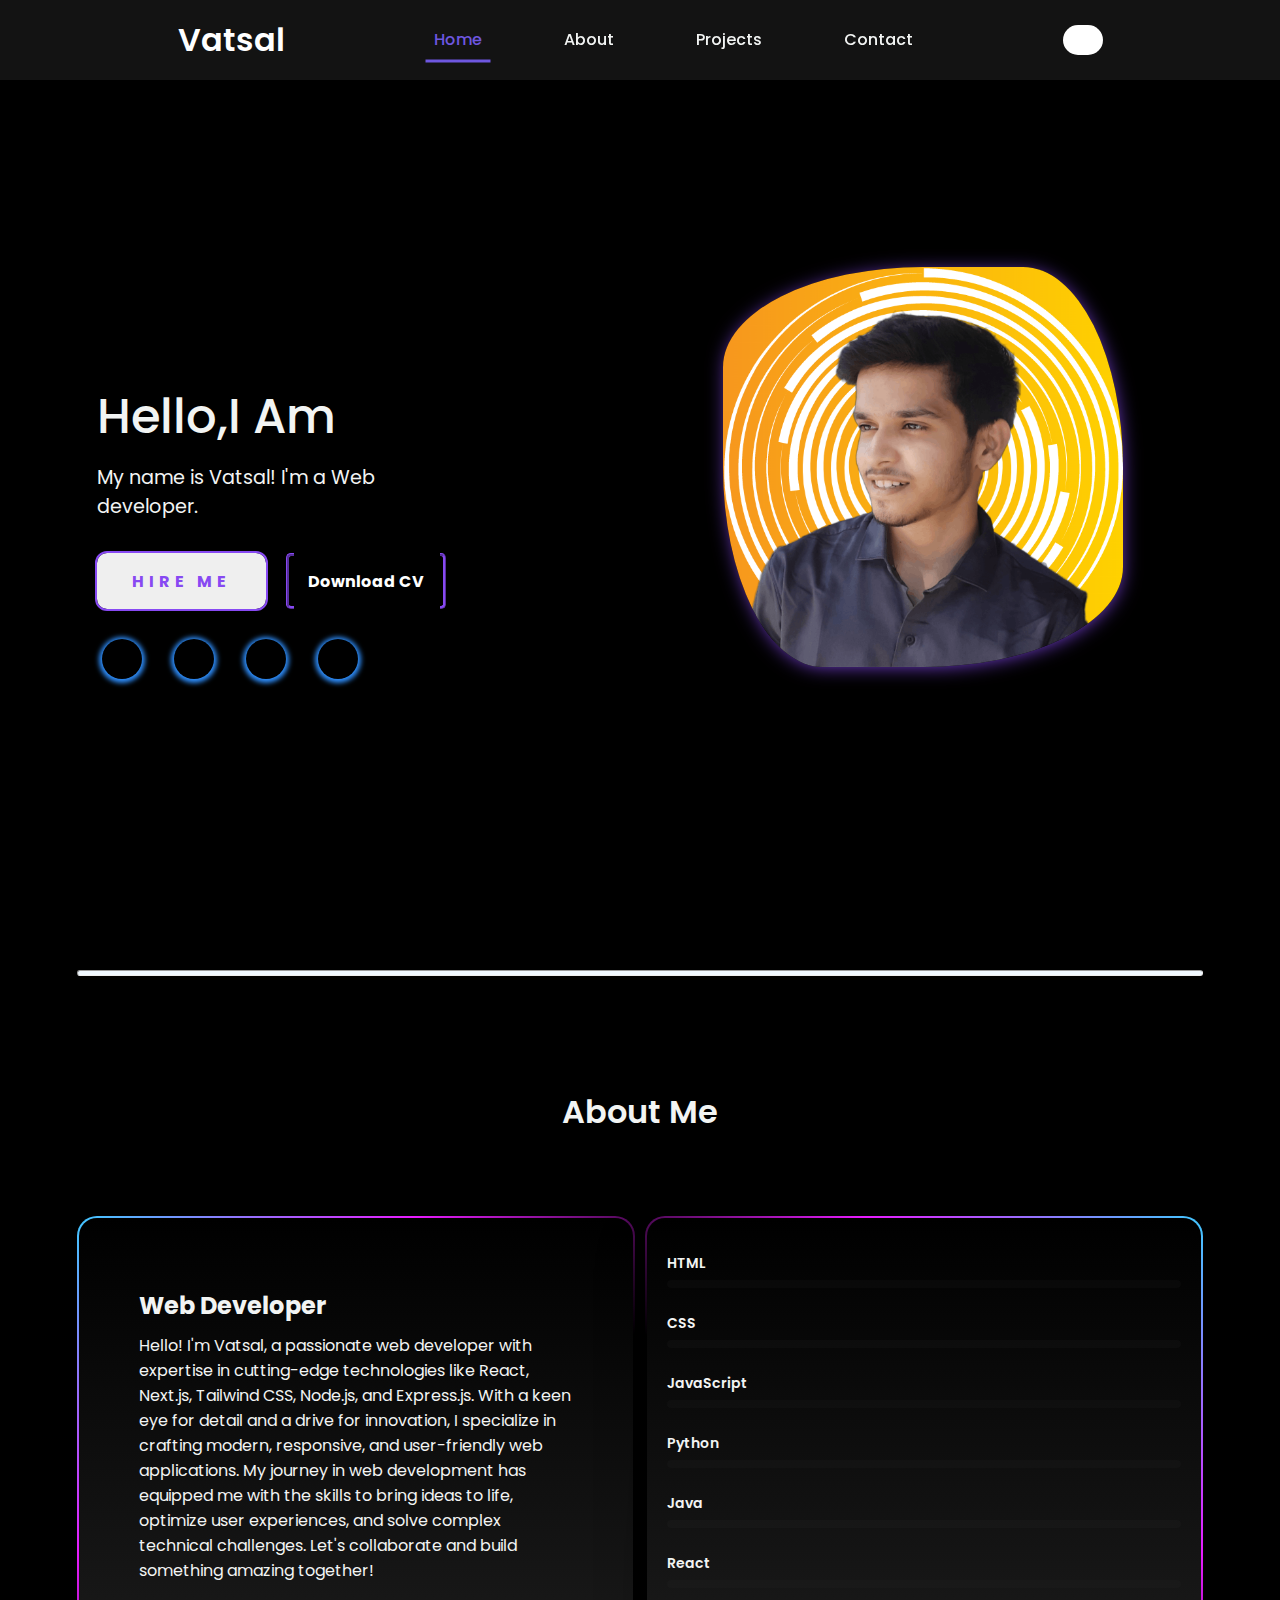
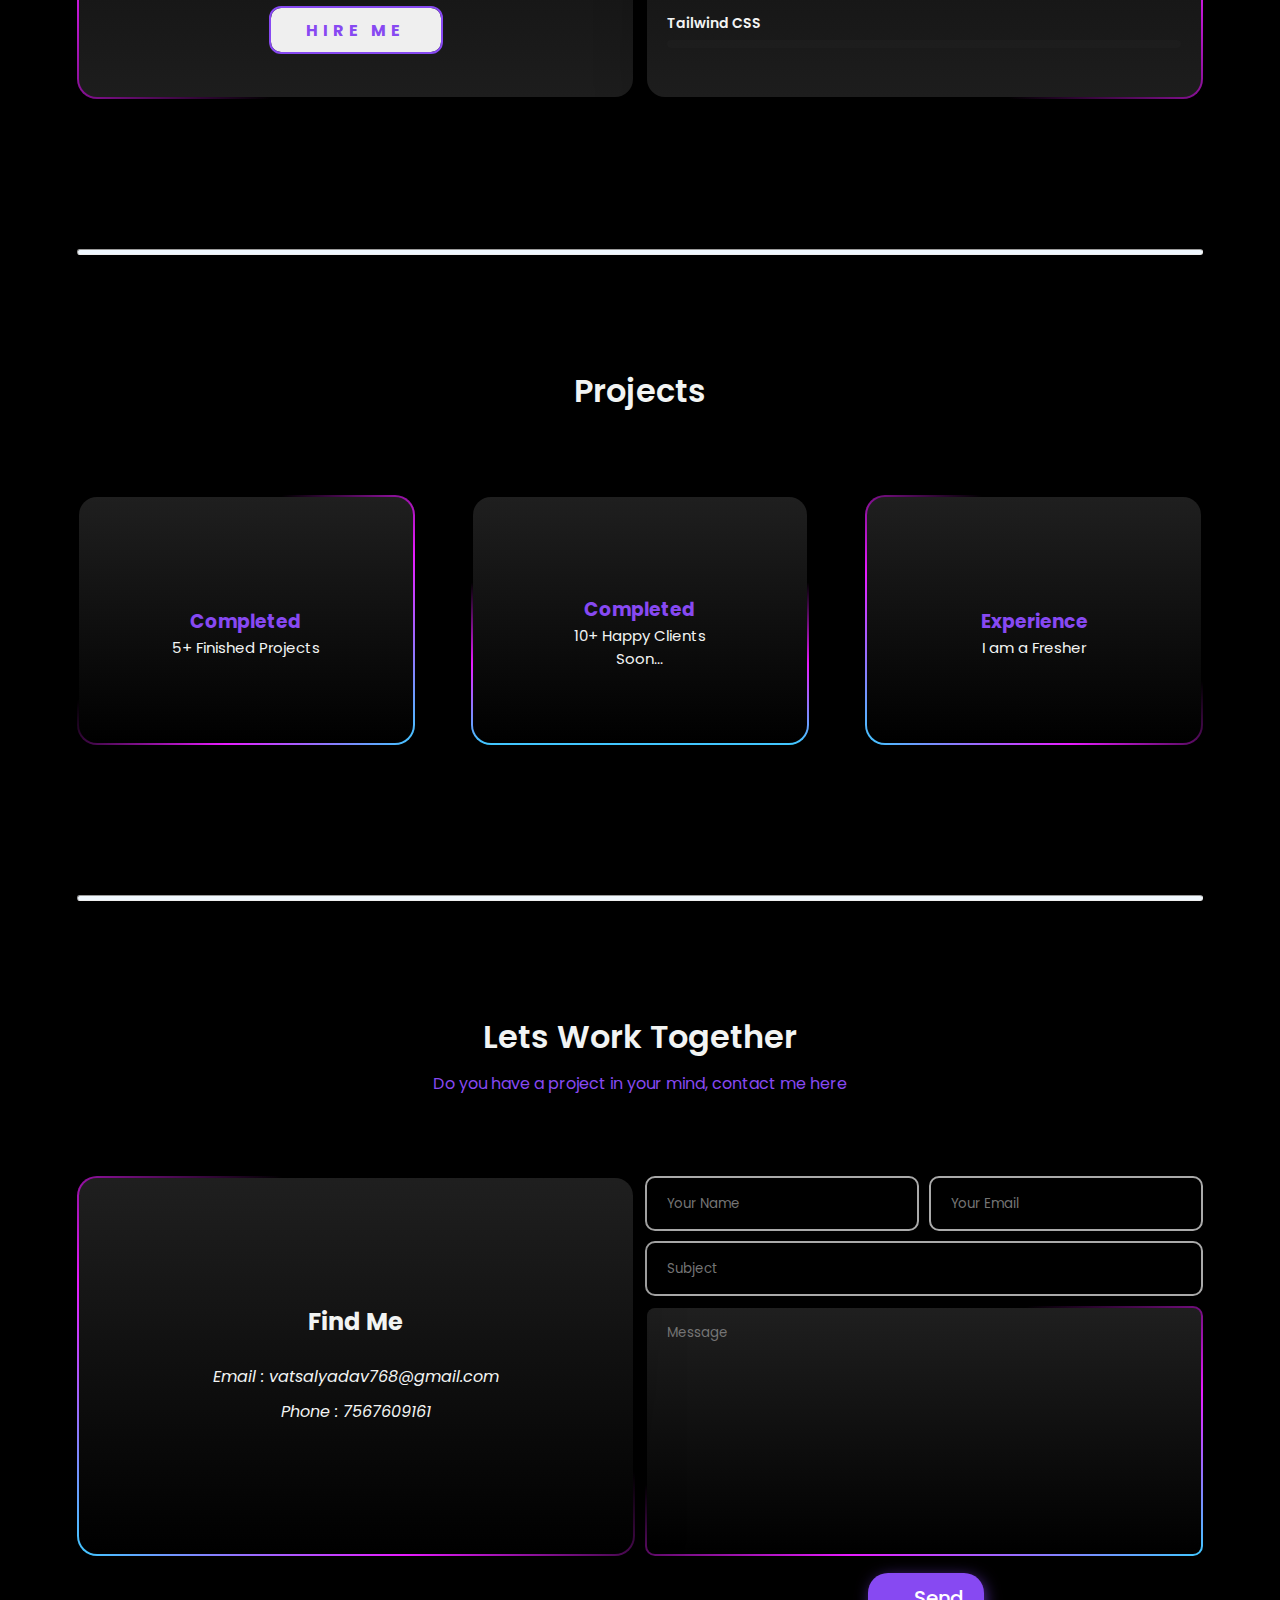
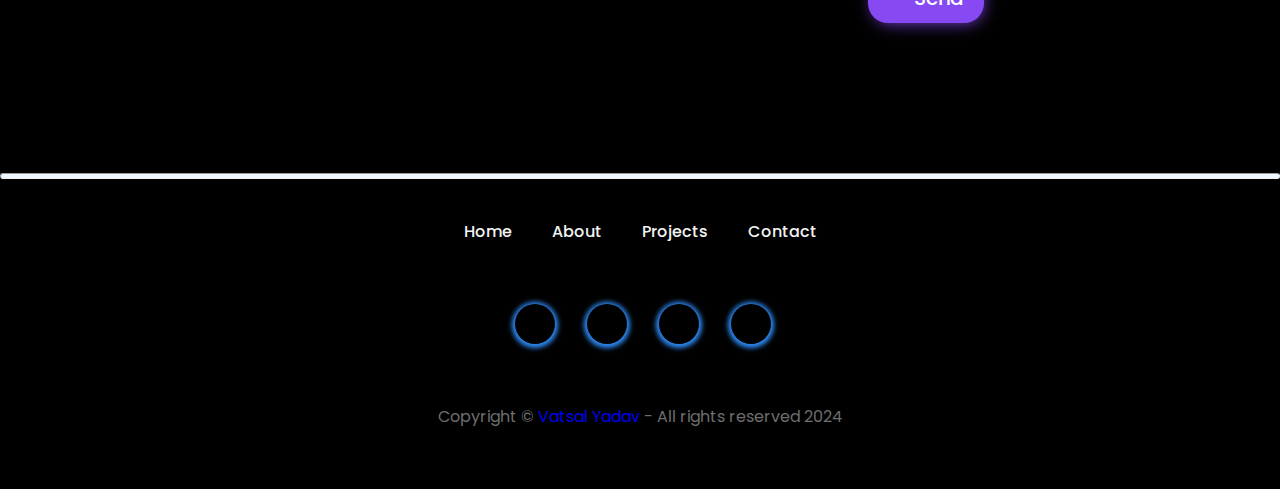
==== index.html @ 1fb4c50e "changes in freelance part" ====
<!DOCTYPE html>
<html lang="en">
  <head>
    <meta charset="UTF-8" />
    <meta name="viewport" content="width=device-width, initial-scale=1.0" />
    <title>Vatsal Yadav</title>
    <link
      rel="stylesheet"
      href="https://cdnjs.cloudflare.com/ajax/libs/font-awesome/6.5.1/css/all.min.css"
      integrity="sha512-DTOQO9RWCH3ppGqcWaEA1BIZOC6xxalwEsw9c2QQeAIftl+Vegovlnee1c9QX4TctnWMn13TZye+giMm8e2LwA=="
      crossorigin="anonymous"
      referrerpolicy="no-referrer"
    />
    <link
      rel="stylesheet"
      href="https://cdn.jsdelivr.net/npm/@iconscout/unicons@4.0.8/css/line.min.css"
    />
    <link rel="stylesheet" href="style.css" />
  </head>
  <body class="dark">
    <!-- NAVBAR -->
    <div class="container">
      <nav id="header">
        <div class="nav-logo">
          <p class="nav-name">Vatsal</p>
        </div>
        <div class="nav-menu" id="myNavMenu">
          <ul class="nav-menu-list">
            <li class="nav-list">
              <a href="#home" class="nav-link active-link">Home</a>
              <div class="circle"></div>
            </li>
            <li class="nav-list">
              <a href="#about" class="nav-link">About</a>
              <div class="circle"></div>
            </li>
            <li class="nav-list">
              <a href="#projects" class="nav-link">Projects</a>
              <div class="circle"></div>
            </li>
            <li class="nav-list">
              <a href="#contact" class="nav-link">Contact</a>
              <div class="circle"></div>
            </li>
          </ul>
        </div>
        <!-- Dark Mode -->
        <div class="mode">
          <div class="moon-sun" id="toggle-switch">
            <i class="fa fa-moon" id="moon"></i>
            <i class="fa fa-sun" id="sun"></i>
          </div>
        </div>
        <div class="nav-menu-btn">
          <input type="checkbox" id="checkbox" onclick="myMenuFunction()" />
          <label for="checkbox" class="toggle">
            <div class="bars" id="bar1"></div>
            <div class="bars" id="bar2"></div>
            <div class="bars" id="bar3"></div>
          </label>
        </div>
      </nav>

      <!-- MAIN -->

      <main class="wrapper">
        <section class="featured-box section" id="home">
          <div class="featured-text">
            <div class="hello">
              <p>Hello,I Am</p>
            </div>
            <div class="featured-name">
              <span class="typedText"></span>
            </div>
            <div class="text-info">
              <p>My name is Vatsal! I'm a Web developer.</p>
            </div>
            <div class="text-btn">
              <!-- <button class="btn hire-btn">Hire Me</button> -->
              <button class="hire-button">Hire me</button>

              <!-- <button class="btn cv-btn">
                Download CV
                <i class="uil uil-file"></i>
              </button> -->
              <button class="button dark">
                Download CV <i class="uil uil-file"></i>
              </button>
            </div>
            <div class="social-icons">
              <div class="icon-circle"></div>
              <div class="icon"><i class="uil uil-instagram"></i></div>
              <a
                href="https://www.linkedin.com/in/vatsal-yadav-dream-higher04/"
                target="_blank"
              >
                <div class="icon"><i class="uil uil-linkedin-alt"></i></div
              ></a>
              <div class="icon"><i class="uil uil-facebook"></i></div>
              <a
                href="https://github.com/Vatsal-D07?tab=repositories"
                target="_blank"
              >
                <div class="icon"><i class="uil uil-github-alt"></i></div
              ></a>
            </div>
          </div>
          <div class="featured-image">
            <div class="image">
              <img src="profile-pic (27) (1).png" alt="My Profile Picture" />
            </div>
          </div>
        </section>
        <hr
          style="
            height: 6px;
            background-color: aliceblue;
            width: 100%;
            border-radius: 3px;
            margin-top: 70px;
            transition: all 1s;
          "
        />
        <!-- About Box -->

        <section class="section" id="about">
          <div class="top-header">
            <h1>About Me</h1>
          </div>
          <div class="row">
            <div class="col">
              <div class="about-info dark">
                <figure class="about-me">
                  <figcaption>
                    <img
                      src="person-playing-3d-video-games-device.jpg"
                      alt=""
                      class="profile"
                    />
                    <h2>Web Developer</h2>
                    <p>
                      Hello! I'm Vatsal, a passionate web developer with
                      expertise in cutting-edge technologies like React,
                      Next.js, Tailwind CSS, Node.js, and Express.js. With a
                      keen eye for detail and a drive for innovation, I
                      specialize in crafting modern, responsive, and
                      user-friendly web applications. My journey in web
                      development has equipped me with the skills to bring ideas
                      to life, optimize user experiences, and solve complex
                      technical challenges. Let's collaborate and build
                      something amazing together!
                    </p>
                  </figcaption>
                </figure>
                <!-- <button class="about-me-btn">Hire Me</button> -->
                <button class="hire-button">Hire me</button>
              </div>
            </div>
            <div class="col">
              <div class="skill dark">
                <div class="skill-box">
                  <span class="title">HTML</span>
                  <div class="skill-bar">
                    <span class="skill-per html">
                      <span class="tooltip">90%</span>
                    </span>
                  </div>
                </div>
                <div class="skill-box">
                  <span class="title">CSS</span>
                  <div class="skill-bar">
                    <span class="skill-per css">
                      <span class="tooltip">80%</span>
                    </span>
                  </div>
                </div>
                <div class="skill-box">
                  <span class="title">JavaScript</span>
                  <div class="skill-bar">
                    <span class="skill-per javascript">
                      <span class="tooltip">80%</span>
                    </span>
                  </div>
                </div>
                <div class="skill-box">
                  <span class="title">Python</span>
                  <div class="skill-bar">
                    <span class="skill-per python">
                      <span class="tooltip">70%</span>
                    </span>
                  </div>
                </div>
                <div class="skill-box">
                  <span class="title">Java</span>
                  <div class="skill-bar">
                    <span class="skill-per java">
                      <span class="tooltip">85%</span>
                    </span>
                  </div>
                </div>
                <div class="skill-box">
                  <span class="title">React</span>
                  <div class="skill-bar">
                    <span class="skill-per react">
                      <span class="tooltip">60%</span>
                    </span>
                  </div>
                </div>
                <div class="skill-box">
                  <span class="title">Tailwind CSS</span>
                  <div class="skill-bar">
                    <span class="skill-per tailwind">
                      <span class="tooltip">80%</span>
                    </span>
                  </div>
                </div>
              </div>
            </div>
          </div>
        </section>

        <hr
          style="
            height: 6px;
            background-color: aliceblue;
            width: 100%;
            border-radius: 3px;
            margin-top: 70px;
            transition: all 1s;
          "
        />
        <!-- Project Box  -->

        <section class="section" id="projects">
          <div class="top-header">
            <h1>Projects</h1>
          </div>
          <div class="project-container">
            <a href="project.html" class="project-box dark">
              <i class="uil uil-briefcase-alt"></i>
              <h3>Completed</h3>
              <label for="">5+ Finished Projects</label>
            </a>
            <a class="project-box dark">
              <i class="uil uil-users-alt"></i>
              <h3>Completed</h3>
              <label for="">10+ Happy Clients</label>
              <label for="">Soon...</label>
            </a>
            <a class="project-box dark">
              <i class="uil uil-award"></i>
              <h3>Experience</h3>
              <label for="">I am a Fresher</label>
            </a>
          </div>
        </section>
        <hr
          style="
            height: 6px;
            background-color: aliceblue;
            width: 100%;
            border-radius: 3px;
            margin-top: 70px;
            transition: all 1s;
          "
        />
        <!-- Contact Box -->
        <section class="section" id="contact">
          <div class="top-header">
            <h1>Lets Work Together</h1>
            <span>Do you have a project in your mind, contact me here</span>
          </div>
          <div class="row">
            <div class="col">
              <div class="contact-info dark">
                <h2>Find Me <i class="uil uil-corner-right-down"></i></h2>
                <p>
                  <i class="uil uil-envelope"
                    >Email : vatsalyadav768@gmail.com</i
                  >
                </p>
                <p><i class="uil uil-phone">Phone : 7567609161</i></p>
              </div>
            </div>
            <div class="col">
              <div class="form-control">
                <div class="form-inputs">
                  <input
                    type="text"
                    class="input-field dark"
                    placeholder="Your Name"
                  />
                  <input
                    type="text"
                    class="input-field mail dark"
                    placeholder="Your Email"
                  />
                </div>
                <div class="text-area">
                  <input
                    type="text"
                    class="input-subject dark"
                    placeholder="Subject"
                  />
                  <textarea placeholder="Message" class="dark"></textarea>
                </div>
                <div class="form-button">
                  <!-- <button class="btn">
                    Send <i class="uil uil-message"></i>
                  </button> -->
                  <button class="btn">
                    <div class="svg-wrapper-1">
                      <div class="svg-wrapper">
                        <i class="uil uil-message"></i>
                      </div>
                    </div>
                    <span>Send</span>
                  </button>
                </div>
              </div>
            </div>
          </div>
        </section>
      </main>
      <hr
        style="
          height: 6px;
          background-color: aliceblue;
          width: 100%;
          border-radius: 3px;
          margin-top: 70px;
          transition: all 1s;
        "
      />
      <!-- Footer -->

      <footer>
        <div class="middle-footer">
          <ul class="footer-menu">
            <li class="footer-menu-list">
              <a href="#home">Home</a>
            </li>
            <li class="footer-menu-list">
              <a href="#about">About</a>
            </li>
            <li class="footer-menu-list">
              <a href="#projects">Projects</a>
            </li>
            <li class="footer-menu-list">
              <a href="#contact">Contact</a>
            </li>
          </ul>
        </div>
        <div class="social-icons">
          <div class="icon"><i class="uil uil-instagram"></i></div>
          <a
            href="https://www.linkedin.com/in/vatsal-yadav-dream-higher04/"
            target="_blank"
          >
            <div class="icon"><i class="uil uil-linkedin-alt"></i></div
          ></a>
          <div class="icon"><i class="uil uil-facebook"></i></div>
          <a
            href="https://github.com/Vatsal-D07?tab=repositories"
            target="_blank"
          >
            <div class="icon"><i class="uil uil-github-alt"></i></div
          ></a>
        </div>
        <div class="bottom-footer">
          <p>
            Copyright &copy;
            <a href="#home" style="text-decoration: none">Vatsal Yadav</a> - All
            rights reserved 2024
          </p>
        </div>
      </footer>
    </div>
    <script
      src="https://cdnjs.cloudflare.com/ajax/libs/typed.js/2.1.0/typed.umd.js"
      integrity="sha512-+2pW8xXU/rNr7VS+H62aqapfRpqFwnSQh9ap6THjsm41AxgA0MhFRtfrABS+Lx2KHJn82UOrnBKhjZOXpom2LQ=="
      crossorigin="anonymous"
      referrerpolicy="no-referrer"
    ></script>
    <script
      src="https://cdnjs.cloudflare.com/ajax/libs/scrollReveal.js/4.0.9/scrollreveal.min.js"
      integrity="sha512-Kr+RPfLjQ71E0cJ9nseJ6jwTrnmMnuSPnnsVQQ/ZYYCjOHKfJcWj8ILICXnvf9A7ZQChNzIbr9x/ZAxA6xAZlQ=="
      crossorigin="anonymous"
      referrerpolicy="no-referrer"
    ></script>
    <script src="script.js"></script>
  </body>
</html>
---- style.css ----
@import url("https://fonts.googleapis.com/css2?family=Kanit:ital,wght@0,100;0,200;0,300;0,400;0,500;0,600;0,700;0,800;0,900;1,100;1,200;1,300;1,400;1,500;1,600;1,700;1,800;1,900&family=Poppins:ital,wght@0,100;0,200;0,300;0,400;0,500;0,600;0,700;0,800;0,900;1,100;1,200;1,300;1,400;1,500;1,600;1,700;1,800;1,900&display=swap");

* {
  margin: 0;
  padding: 0;
  box-sizing: border-box;
  font-family: "Poppins", sans-serif;
}

:root {
  --body-color: rgba(250, 250, 250);
  --color-white: rgba(250, 250, 250);
  --text-color-second: rgba(38, 37, 37);
  --first-color: rgba(110, 87, 224);
  --first-shadow: rgba(0, 0, 0, 0.1);

  --box-color: #fff;
  --nav-color: #fff;
  --nav-icon: #000;
  --logo-color: #000;

  --text-color: #444444;
  --color-white: #242526;

  --icon-color: #242526;
  --mode-color: #ccc;
}

body {
  background-color: var(--body-color);
}

body.dark {
  --body-color: #000;
  /* --body-color: #202425; */
  --box-color: #fff;

  --nav-color: #131313;
  --coor-white: #fff;
  --text-color: #f2f4f3;
  /* --text-color: #fff; */

  --nav-icon: #fff;
  --logo-color: #fff;
  --icon-color: #8749f2;
  --mode-color: #fff;
}

.container {
  width: 100%;
  position: relative;
}

html {
  scroll-behavior: smooth;
  width: 100vw;
  overflow-x: hidden;
}
#header {
  width: 100%;
}
nav {
  position: fixed;
  display: flex;
  align-items: center;
  justify-content: space-evenly;
  width: 100%;
  height: 80px;
  line-height: 100px;
  background: var(--nav-color);
  padding-inline: 5vw;
  transition: 0.3s;
  z-index: 100;
}

.nav-logo {
  font-size: 2rem;
  font-weight: 600;
  color: var(--logo-color);
}

.nav-menu,
.nav-menu-list {
  display: flex;
  column-gap: 10px;
}
/* /////////////////////////////// */
.nav-menu ul {
  width: 100%;
  list-style: none;
  display: flex;
  justify-content: flex-end;
  align-items: center;
}

.nav-menu,
.nav-list {
  list-style: none;
  position: relative;
}

.nav-link {
  text-decoration: none;
  color: var(--text-color);
  font-weight: 500;
  padding-inline: 1rem;
  margin-inline: 20px;
}

.nav-menu-btn {
  display: none;
  margin-left: 10px;
}

.nav-menu-btn i {
  font-size: 1.8rem;
  cursor: pointer;
  color: var(--nav-icon);
}

.active-link {
  position: relative;
  color: var(--first-color);
  transition: 0.3s;
}
.active-link::before {
  content: "";
  position: absolute;
  left: 50%;
  bottom: -1rem;
  transform: translate(-50%, -50%);
  width: 0px;
  height: 2px;
  background-color: var(--first-color);
}

.active-link::after {
  content: "";
  position: absolute;
  left: 50%;
  bottom: -0.8rem;
  transform: translate(-50%, -50%);
  width: 65px;
  height: 3px;
  background-color: var(--first-color);
  animation: nav_animation 0.5s;
}

@keyframes nav_animation {
  0% {
    width: 0px;
  }
  100% {
    width: 65px;
  }
}

#checkbox {
  display: none;
}

.toggle {
  position: relative;
  width: 40px;
  height: 50px;
  cursor: pointer;
  display: flex;
  flex-direction: column;
  align-items: center;
  justify-content: center;
  gap: 5px;
  transition-duration: 0.5s;
  margin-right: 10px;
  padding-right: 10px;
}

.bars {
  width: 100%;
  height: 3px;
  background-color: rgb(176, 92, 255);
  border-radius: 4px;
}

#bar2 {
  transition-duration: 0.8s;
}

#bar1,
#bar3 {
  width: 70%;
}

#checkbox:checked + .toggle .bars {
  position: absolute;
  transition-duration: 0.5s;
}

#checkbox:checked + .toggle #bar2 {
  transform: scaleX(0);
  transition-duration: 0.5s;
}

#checkbox:checked + .toggle #bar1 {
  width: 80%;
  transform: rotate(45deg);
  transition-duration: 0.5s;
}

#checkbox:checked + .toggle #bar3 {
  width: 80%;
  transform: rotate(-45deg);
  transition-duration: 0.5s;
}

#checkbox:checked + .toggle {
  transition-duration: 0.5s;
  transform: rotate(180deg);
}
/* Mode */

.mode {
  display: flex;
  align-items: flex-start;
  /* justify-content: center; */
  /* margin-right: 2%; */
}

.moon-sun {
  position: relative;
  display: flex;
  align-items: center;
  justify-content: center;
  height: 30px;
  width: 40px;
  border-radius: 15px;
  cursor: pointer;
  background-color: var(--mode-color);
}

.moon-sun :is(#moon, #sun) {
  position: absolute;
  transition: 0.4s ease-in-out;
}

#sun {
  opacity: 0;
}
body.dark {
}
body.dark #sun {
  opacity: 1;
}

body.dark #moon {
  opacity: 0;
}

/* ////////////////////////////////////// */
/* body {
  overflow-x: hidden;
}

.container::before {
  content: "";
  position: absolute;
  right: 230px;
  top: 0;
  width: 25%;
  height: 120vh;
  background: #000;
  transform: skew(-10deg);
  z-index: -1;
  transition: 1s;
}

body::before {
  content: "";
  position: absolute;
  right: 0;
  top: 0;
  width: 0%;
  height: 120vh;
  background: #000;
  z-index: -1;
  transition: 1s;
}

body.dark .container::before {
  width: 100%;
  transform: skew(0deg);
}

body.dark::before {
  width: 100%;
} */

/*  */
/* -------------------Wrapper--------------------- */

.wrapper {
  padding-inline: 6vw;
}

/* -----------------featured box ---------------------- */

.featured-box {
  position: relative;
  display: flex;
  height: 100vh;
  min-height: 700px;
}

/* -----------------featured text ---------------------- */

.featured-text {
  position: relative;
  display: flex;
  justify-content: center;
  /* align-items: center; */
  align-items: flex-start;
  min-height: 100vh;
  flex-direction: column;
  width: 50%;
  padding-left: 20px;
  margin-top: 0;
}

.featured-text .hello {
  font-size: 3rem;
  font-weight: 500;
  margin-bottom: -20px;
  color: var(--text-color);
}

.featured-name {
  font-size: 3rem;
  font-weight: 600;
  margin-block: 20px;
  color: #8749f2;
  margin-bottom: 10px;
}

.typedText {
  font-family: sans-serif;
  color: #8749f2;
  font-size: 3.5rem;
  font-weight: 600;
  text-transform: capitalize;
}

.text-info {
  font-size: 1.2rem;
  margin-bottom: 2rem;
  color: var(--text-color);
}

.text-btn {
  display: flex;
  border-radius: 8px;
  gap: 20px;
}

.text-btn .btn {
  border: none;
  color: #f4f4f4;
  box-shadow: 0px 0px 5px 1px rgba(0, 0, 0, 0.4);
  cursor: pointer;
}

.btn {
  text-decoration: none;
  font-size: 1rem;
  padding: 10px 20px;
  border-radius: 8px;
  background: #8749f2;
  font-weight: 500;
  transition: all 0.5s ease;
}

.btn i {
  margin-right: 10px;
}

i {
  font-size: 1rem;
}

/* ------social icons------ */

.social-icons {
  display: flex;
  /* align-items: center; */
  margin-top: 30px;
  margin-left: 5px;
  gap: 32px;
}

.social-icons .icon {
  /* position: relative; */
  display: flex;
  justify-content: center;
  align-items: center;
  width: 40px;
  height: 40px;
  color: var(--icon-color);
  border-radius: 50%;
  box-shadow: 0px 1px 5px 3px #2f90ff;
  cursor: pointer;
}

.icon-circle {
  position: absolute;
  transform: translate(-50%, -50%);
  width: 40px;
  height: 40px;
  border-radius: 50px;
  /* animation: iconSlide 4s infinite alternate; */
}
.icon:hover {
  color: #1f252e;
  background-color: #00e8f8;
  box-shadow: 0 0 20px #00e8f8;
  transition: all 0.3s ease-in-out;
}

@keyframes iconSlide {
  0% {
    border: 2px solid #e6d12e;
    top: 20px;
    left: 20px;
  }
  25% {
    border: 2px solid #e6d12e;
    top: 20px;
    left: 20px;
  }
  50% {
    border: 2px solid #c40101;
    top: 20px;

    left: 92px;
  }
  75% {
    border: 2px solid #8749f2;
    top: 20px;

    left: 163px;
  }
  100% {
    border: 2px solid #47ea15;
    top: 20px;

    left: 236px;
  }
}

.social-icons:hover .icon-circle {
  animation-play-state: paused;
  cursor: pointer;
}

/* ----------featured image----------- */

.featured-image {
  display: flex;
  justify-content: flex-end;
  align-items: center;
  min-height: 60vh;
  width: 100%;
  padding-right: 80px;
}

.image {
  margin-top: 5%;
  width: 400px;
  height: 400px;
  border-radius: 50% 25% / 25% 50%;
  overflow: hidden;
  /* animation: imgFloat 5s ease-in-out infinite; */
  box-shadow: 1px 2px 20px -4px #8749f2;
  /* box-shadow: 2px 3px 20px -4px yellow; */
}

.image img {
  width: 400px;
  height: 400px;
  object-fit: cover;
}

@keyframes imgFloat {
  50% {
    transform: translateY(50px);
  }
}

/* ---------Main----------- */

/* .cv-btn {
  background-color: var(--body-color);
  color: #1aa3ff;
  border: 2px solid white;
} */
.section {
  padding-block: 5em;
  /* overflow-x: hidden; */
}

.row {
  display: flex;
  justify-content: space-between;
  width: 100%;
  gap: 10px;
}

.col {
  display: flex;
  width: 50%;
}

.top-header {
  text-align: center;
  margin-top: 2rem;
  margin-bottom: 5em;
}

.top-header h1 {
  font-weight: 600;
  color: var(--text-color);
  margin-bottom: 10px;
}

.button {
  width: 10em;
  position: relative;
  height: 3.5em;
  border: 3px ridge #8749f2;
  outline: none;
  background-color: transparent;
  color: black;
  transition: 1s;
  border-radius: 0.3em;
  font-size: 16px;
  font-weight: bold;
  cursor: pointer;
}
.button.dark {
  color: white;
}

.button::after {
  content: "";
  position: absolute;
  top: -10px;
  left: 3%;
  width: 95%;
  height: 40%;
  background-color: rgba(250, 250, 250);
  transition: 0.5s;
  transform-origin: center;
}

.button.dark::after {
  content: "";
  position: absolute;
  top: -10px;
  left: 3%;
  width: 95%;
  height: 40%;
  /* transition: 0.5s; */
  background-color: black;
  transform-origin: center;
}

.button::before {
  content: "";
  transform-origin: center;
  position: absolute;
  top: 80%;
  left: 3%;
  width: 95%;
  height: 40%;
  background-color: rgba(250, 250, 250);
  /* transition: 0.5s; */
}

.button.dark::before {
  content: "";
  transform-origin: center;
  position: absolute;
  top: 80%;
  left: 3%;
  width: 95%;
  height: 40%;
  background-color: black;
  transition: 0.5s;
}

.button:hover::before,
.button:hover::after {
  transform: scale(0);
}

.button:hover {
  box-shadow: inset 0px 0px 25px #8749f2;
}

.hire-button {
  padding: 0.6em 2.2em;
  border: none;
  border-radius: 10px;
  font-weight: bold;
  letter-spacing: 5px;
  text-transform: uppercase;
  cursor: pointer;
  color: #8749f2;
  transition: all 1000ms;
  font-size: 1rem;
  position: relative;
  overflow: hidden;
  outline: 2px solid #8749f2;
}

.hire-button:hover {
  color: #ffffff;
  transform: scale(1.1);
  outline: 2px solid #70bdca;
  box-shadow: 4px 5px 17px -4px #8749f2;
}

.hire-button::before {
  content: "";
  position: absolute;
  left: -50px;
  top: 0;
  width: 0;
  height: 100%;
  background-color: #8749f2;
  transform: skewX(45deg);
  z-index: -1;
  transition: width 1000ms;
}

.hire-button:hover::before {
  width: 250%;
}

/*----------about info-----------  */
#about {
  overflow-x: hidden;
}
.about-info {
  position: relative;
  display: flex;
  align-items: center;
  flex-direction: column;
  padding-block: 45px 45px;
  padding-inline: 35px;
  background: linear-gradient(#ffffff, #ebebeb) padding-box,
    linear-gradient(-45deg, transparent 35%, #e81cff, #40c9ff) border-box;
  border: 2px solid transparent;

  box-shadow: 1px 8px 10px 2px var(--first-shadow);
  border-radius: 20px;
  max-width: 600px;

  width: 100%;
  box-shadow: 0 20px 50px rgba(0, 0, 0, 0.25);
}
.about-info.dark {
  background: linear-gradient(#000000, #1d1d1d) padding-box,
    linear-gradient(-45deg, transparent 35%, #e81cff, #40c9ff) border-box;
  border: 2px solid transparent;
}

.about-me * {
  -webkit-box-sizing: border-box;
  box-sizing: border-box;
  -webkit-transition: all 0.25s ease;
  transition: all 0.25s ease;
}

.about-info figcaption {
  width: 100%;
  padding: 25px;
  position: relative;
}
figcaption h2 {
  text-align: start;
}
.about-me .profile {
  border-radius: 30%;
  position: absolute;
  bottom: 100%;
  left: 20px;
  z-index: 1;
  background-color: #fff;
  max-width: 100px;
  box-shadow: 0 0 15px rbga(0, 0, 0, 0.3);
}

.about-me {
  color: var(--text-color);
}

.about-me p {
  margin-top: 10px;
  color: var(--text-color);
}

.about-info .about-me-btn {
  text-decoration: none;
  font-size: 1rem;
  padding: 10px 20px;
  cursor: pointer;
  border: none;
  border-radius: 20px;
  background: #8749f2;
  color: #fff;
  margin-top: 20px;
  font-weight: 500;
  transition: all 0.5s ease;
}

/* ----------skill box------------ */

.skill {
  position: relative;
  max-width: 600px;
  width: 100%;
  background: linear-gradient(#ffffff, #ebebeb) padding-box,
    linear-gradient(145deg, transparent 35%, #e81cff, #40c9ff) border-box;
  border: 2px solid transparent;
  box-shadow: 1px 8px 10px 2px var(--first-shadow);
  padding: 10px 20px;
  /* border: 2px solid #fff; */
  border-radius: 20px;
  box-shadow: 0 20px 50px rgba(0, 0, 0, 0.25);
}
.skill.dark {
  background: linear-gradient(#000000, #1d1d1d) padding-box,
    linear-gradient(45deg, transparent 35%, #e81cff, #40c9ff) border-box;
  border: 2px solid transparent;
}

.skill .skill-box {
  width: 100%;
  margin: 25px 0;
}

.skill-box .title {
  display: block;
  font-size: 14px;
  font-weight: 600;
  color: var(--text-color);
}

.skill .skill-bar {
  height: 8px;
  width: 100%;
  border-radius: 6px;
  margin-top: 6px;
  background: rgba(61, 61, 61, 0.1);
}

.skill-box .skill-per {
  position: relative;
  display: block;
  height: 100%;
  width: 90%;
  border-radius: 6px;
  background-color: #1aa3ff;
  /* background: linear-gradient(to bottom, rgba(255, 251, 21, 0.747)); */
  animation: progress 0.4s ease-in-out forwards;
  opacity: 0;
  box-shadow: 1px 0px 8px 1px #2f90ff;
}

.skill-per.html {
  animation-delay: 0.1s;
  width: 90%;
}
.skill-per.css {
  animation-delay: 0.1s;
  width: 80%;
}
.skill-per.javascript {
  animation-delay: 0.1s;
  width: 80%;
}
.skill-per.python {
  animation-delay: 0.1s;
  width: 70%;
}
.skill-per.java {
  animation-delay: 0.1s;
  width: 85%;
}
.skill-per.react {
  animation-delay: 0.1s;
  width: 60%;
}
.skill-per.tailwind {
  animation-delay: 0.1s;
  width: 80%;
}

@keyframes progress {
  0% {
    width: 0;
    opacity: 1;
  }
  100% {
    opacity: 1;
  }
}

.skill-per .tooltip {
  position: absolute;
  right: -14px;
  top: -28px;
  font-size: 9px;
  color: #fff;
  padding: 2px 6px;
  border-radius: 20px;
  background-color: #8749f2;
  z-index: 1;
}

/* -----Projects Box----------- */

.project-container {
  display: flex;
  width: 100%;
  justify-content: space-between;
  gap: 20px;
  flex-wrap: wrap;
}

.project-box {
  position: relative;
  display: flex;
  justify-content: center;
  align-items: center;
  flex-direction: column;
  width: 30%;
  height: 250px;
  background: linear-gradient(#ffffff, #ebebeb) padding-box,
    linear-gradient(145deg, transparent 35%, #e81cff, #40c9ff) border-box;
  border: 2px solid transparent;
  /* border: 2px solid #fff; */
  border-radius: 20px;
  box-shadow: 1px 8px 10px 2px var(--first-shadow);
  overflow: hidden;
  cursor: pointer;
  box-shadow: 0 20px 50px rgba(0, 0, 0, 0.25);
  text-decoration: none;
}
.project-box.dark:nth-child(1) {
  background: linear-gradient(#1f1f1f, #000000) padding-box,
    linear-gradient(135deg, transparent 35%, #e81cff, #40c9ff) border-box;
  border: 2px solid transparent;
}
.project-box.dark:nth-child(2) {
  background: linear-gradient(#1f1f1f, #000000) padding-box,
    linear-gradient(180deg, transparent 35%, #e81cff, #40c9ff) border-box;
  border: 2px solid transparent;
}
.project-box.dark:nth-child(3) {
  background: linear-gradient(#1f1f1f, #000000) padding-box,
    linear-gradient(220deg, transparent 35%, #e81cff, #40c9ff) border-box;
  border: 2px solid transparent;
}
.project-box i {
  font-size: 3rem;
  color: #8749f2;
  margin-bottom: 25px;
}

.project-box label {
  font-size: 15px;
  color: var(--text-color);
}

.project-box::after,
.contact-info::after {
  content: "";
  position: absolute;
  bottom: -100%;
  background: #8749f2;
  width: 100%;
  height: 100%;
  transition: 0.4s;
  z-index: 0.1;
}

.project-box h3 {
  color: #8749f2;
}

.project-box:hover.project-box::after,
.contact-info:hover.contact-info::after {
  bottom: 0;
}

.project-box:hover.project-box i,
.project-box:hover.project-box > h3,
.project-box:hover.project-box > label {
  color: #fff;
  z-index: 2;
}

.top-header span {
  color: #8749f2;
}

/* ------contact box---------- */

.contact-info {
  position: relative;
  display: flex;
  flex-direction: column;
  justify-content: center;
  align-items: center;
  margin-top: 0;
  padding: 20px 40px;
  width: 100%;
  height: 380px;
  border: 2px solid #fff;
  border-radius: 20px;
  box-shadow: 1px 8px 10px 2px var(--first-shadow);
  overflow: hidden;
  cursor: pointer;
  box-shadow: 0 20px 50px rgba(0, 0, 0, 0.25);
  background: linear-gradient(#ffffff, #ebebeb) padding-box,
    linear-gradient(145deg, transparent 35%, #e81cff, #40c9ff) border-box;
  border: 2px solid transparent;
}
.contact-info.dark {
  background: linear-gradient(#1f1f1f, #000000) padding-box,
    linear-gradient(220deg, transparent 35%, #e81cff, #40c9ff) border-box;
  border: 2px solid transparent;
}

.contact-info > h2 {
  color: var(--text-color);
  margin-bottom: 20px;
}

.contact-info p i {
  display: flex;
  align-items: center;
  /* flex-wrap: wrap; */
  gap: 10px;
  color: var(--text-color);
  margin: 5px;
  /* font-size: 1.2rem; */
}

.contact-info::after {
  color: #8749f2;
}

.contact-info:hover.contact-info h2,
.contact-info:hover.contact-info p,
.contact-info:hover.contact-info i {
  color: #fff;
  z-index: 2;
}

/* ----contact-form----- */
#contact {
  overflow-x: hidden;
}
.form-control {
  display: flex;
  flex-direction: column;
  gap: 10px;
  width: 100%;
}

.form-inputs {
  display: flex;
  gap: 10px;
  width: 100%;
}

.input-field {
  width: 50%;
  height: 55px;
  background: transparent;
  border: 2px solid #aaa;
  padding-inline: 20px;
  border-radius: 10px;
  outline: none;
  color: black;
}
.input-field:focus {
  outline: none;
  border-color: #e81cff;
}
.input-field.dark {
  color: white;
}
.mail {
  color: black;
}
.mail.dark {
  color: white;
}
.input-subject {
  width: 100%;
  height: 55px;
  background: transparent;
  border: 2px solid #aaa;
  padding-inline: 20px;
  border-radius: 10px;
  outline: none;
  margin-bottom: 10px;
  color: black;
}
.input-subject:focus {
  outline: none;
  border-color: #e81cff;
}
.input-subject.dark {
  color: white;
}

textarea {
  width: 100%;
  height: 250px;
  /* background: transparent; */
  border: 2px solid #aaa;
  padding: 15px 20px;
  color: var(--text-color);
  border-radius: 10px;
  outline: none;
  resize: none;
  background: linear-gradient(#ffffff, #ebebeb) padding-box,
    linear-gradient(145deg, transparent 35%, #e81cff, #40c9ff) border-box;
  border: 2px solid transparent;
}
textarea.dark {
  background: linear-gradient(#1f1f1f, #000000) padding-box,
    linear-gradient(155deg, transparent 35%, #e81cff, #40c9ff) border-box;
  border: 2px solid transparent;
}

.form-button > .btn {
  display: flex;
  align-items: center;
  justify-content: center;
  margin-left: 40%;
  border: none;
  background: #8749f2;
  padding: 10px 20px;
  border-radius: 20px;
  color: #fff;
  cursor: pointer;
}

.form-button i {
  font-size: 1rem;
  rotate: -45deg;
  margin-left: 10px;
}

.form-button > button {
  font-family: inherit;
  font-size: 20px;
  /* background: royalblue; */
  color: white;
  padding: 0.7em 1em;
  padding-left: 0.9em;
  display: flex;
  align-items: center;
  border: none;
  border-radius: 16px;
  overflow: hidden;
  transition: all 0.2s;
  cursor: pointer;
  box-shadow: 2px 3px 17px -4px #8749f2;
}

button span {
  display: block;
  margin-left: 0.3em;
  transition: all 0.3s ease-in-out;
}

.form-button > button i {
  display: block;
  transform-origin: center center;
  transition: transform 0.3s ease-in-out;
}

button:hover .svg-wrapper {
  animation: fly-1 0.6s ease-in-out infinite alternate;
}

.form-button > button:hover i {
  transform: translate(1.1em, 1.1em) rotate(45deg) scale(1.8);
}

button:hover span {
  transform: translateX(5em);
}

button:active {
  transform: scale(0.95);
}

@keyframes fly-1 {
  from {
    transform: translateY(0.1em);
  }

  to {
    transform: translateY(-0.1em);
  }
}

/* --------------------footer---------------- */

footer {
  display: flex;
  justify-content: center;
  align-items: center;
  flex-direction: column;
  row-gap: 30px;
  background: var(--body-color);
  padding-block: 40px 60px;
}

.middle-footer .footer-menu {
  display: flex;
  /* flex-wrap: wrap; */
}

.footer-menu-list {
  list-style: none;
}

.footer-menu-list a {
  text-decoration: none;
  color: var(--text-color);
  font-weight: 500;
  margin-inline: 20px;
}

.footer-menu-list a:hover {
  color: #8749f2;
}

.footer-social-icons {
  display: flex;
  gap: 30px;
  color: var(--color-white);
}

.bottom-footer {
  font-size: 1rem;
  margin-top: 30px;
  color: #6e6e6e;
}

/* -----responsive----- */

@media only screen and (max-width: 1024px) {
  .featured-text {
    padding: 0;
  }
  .image,
  .image img {
    width: 350px;
    height: 350px;
  }
}

@media only screen and (max-width: 980px) {
  .nav-menu-btn {
    display: none;
  }
  .nav-menu.responsive {
    left: 0px;
  }
  /* #header {
    display: flex;
    justify-content: flex-start;
    align-items: center;
  } */
  .toggle {
    transform: translateX(-80%);
  }
  .mode {
    transform: translateX(-90%);
  }
  #checkbox:checked + .toggle {
    transition-duration: 0.5s;
    transform: rotate(180deg);
    transform: translateX(-90%);
  }

  .nav-menu {
    position: fixed;
    top: 0;
    left: -100%;
    flex-direction: row;
    justify-content: center;
    align-items: center;
    background: rgba(250, 250, 250, 0.7);
    backdrop-filter: blur(5px);
    /* width: 200px; */
    border-radius: 0px 30px 0px 30px;
    min-height: 450px;
    height: 50vh;
    width: 100%;
    transition: 0.3s;
    overflow: auto;
    font-size: 1.5rem;
  }
  .active {
    position: fixed;
    top: 0;
    left: 0%;
    flex-direction: row;
    justify-content: center;
    align-items: center;
    color: white;
    background: rgba(0, 0, 0, 0.534);
    backdrop-filter: blur(15px);
    /* width: 200px; */
    border-radius: 30px 30px 30px 30px;
    min-height: 450px;
    height: 100vh;
    transition: 0.3s;
  }
  .active.dark {
    background: rgba(190, 190, 190, 0);
    color: rgb(255, 255, 255);
  }

  .nav-menu-list {
    flex-direction: column;
  }
  .mode {
    margin-left: -10px;
  }

  .nav-menu-btn {
    display: flex;
    align-items: center;
    justify-content: center;
    /* margin-right: 100px; */
  }

  .featured-box {
    flex-direction: column;

    justify-content: center;
    height: 100vh;
  }

  .featured-text {
    width: 100%;
    order: 2;
    justify-content: center;
    align-items: center;
    min-height: 60vh;
  }

  .social-icons {
    margin-top: 2em;
  }

  .featured-image {
    order: 1;
    justify-content: center;
    min-height: 150px;
    width: 100%;
    margin-top: 65px;
    padding: 0;
  }

  .image,
  .image img {
    width: 150px;
    height: 150px;
  }

  .row {
    display: flex;
    flex-direction: column;
    justify-content: center;
  }

  .col {
    display: flex;
    justify-content: center;
    width: 100%;
    margin: 20px 0;
  }

  .about-info,
  .contact-info {
    width: 100%;
  }

  .project-container {
    justify-content: center;
  }

  .project-box {
    width: 80%;
  }
  .form-control {
    display: flex;
    justify-content: center;
    align-items: center;
  }
  .form-button .btn {
    margin-right: 550px;
  }
  .mode {
    display: flex;
    align-items: center;
    margin-left: 60%;
  }
  .middle-footer .footer-menu {
    display: flex;
    flex-direction: row;
  }
  .middle-footer ul li {
    text-align: center;
  }
  .middle-footer .footer-menu-list {
    margin: 1rem 0;
    /* flex-wrap: wrap; */
  }
  .bottom-footer {
    padding: 40px;
  }
}

/* //////////////////////////////// */
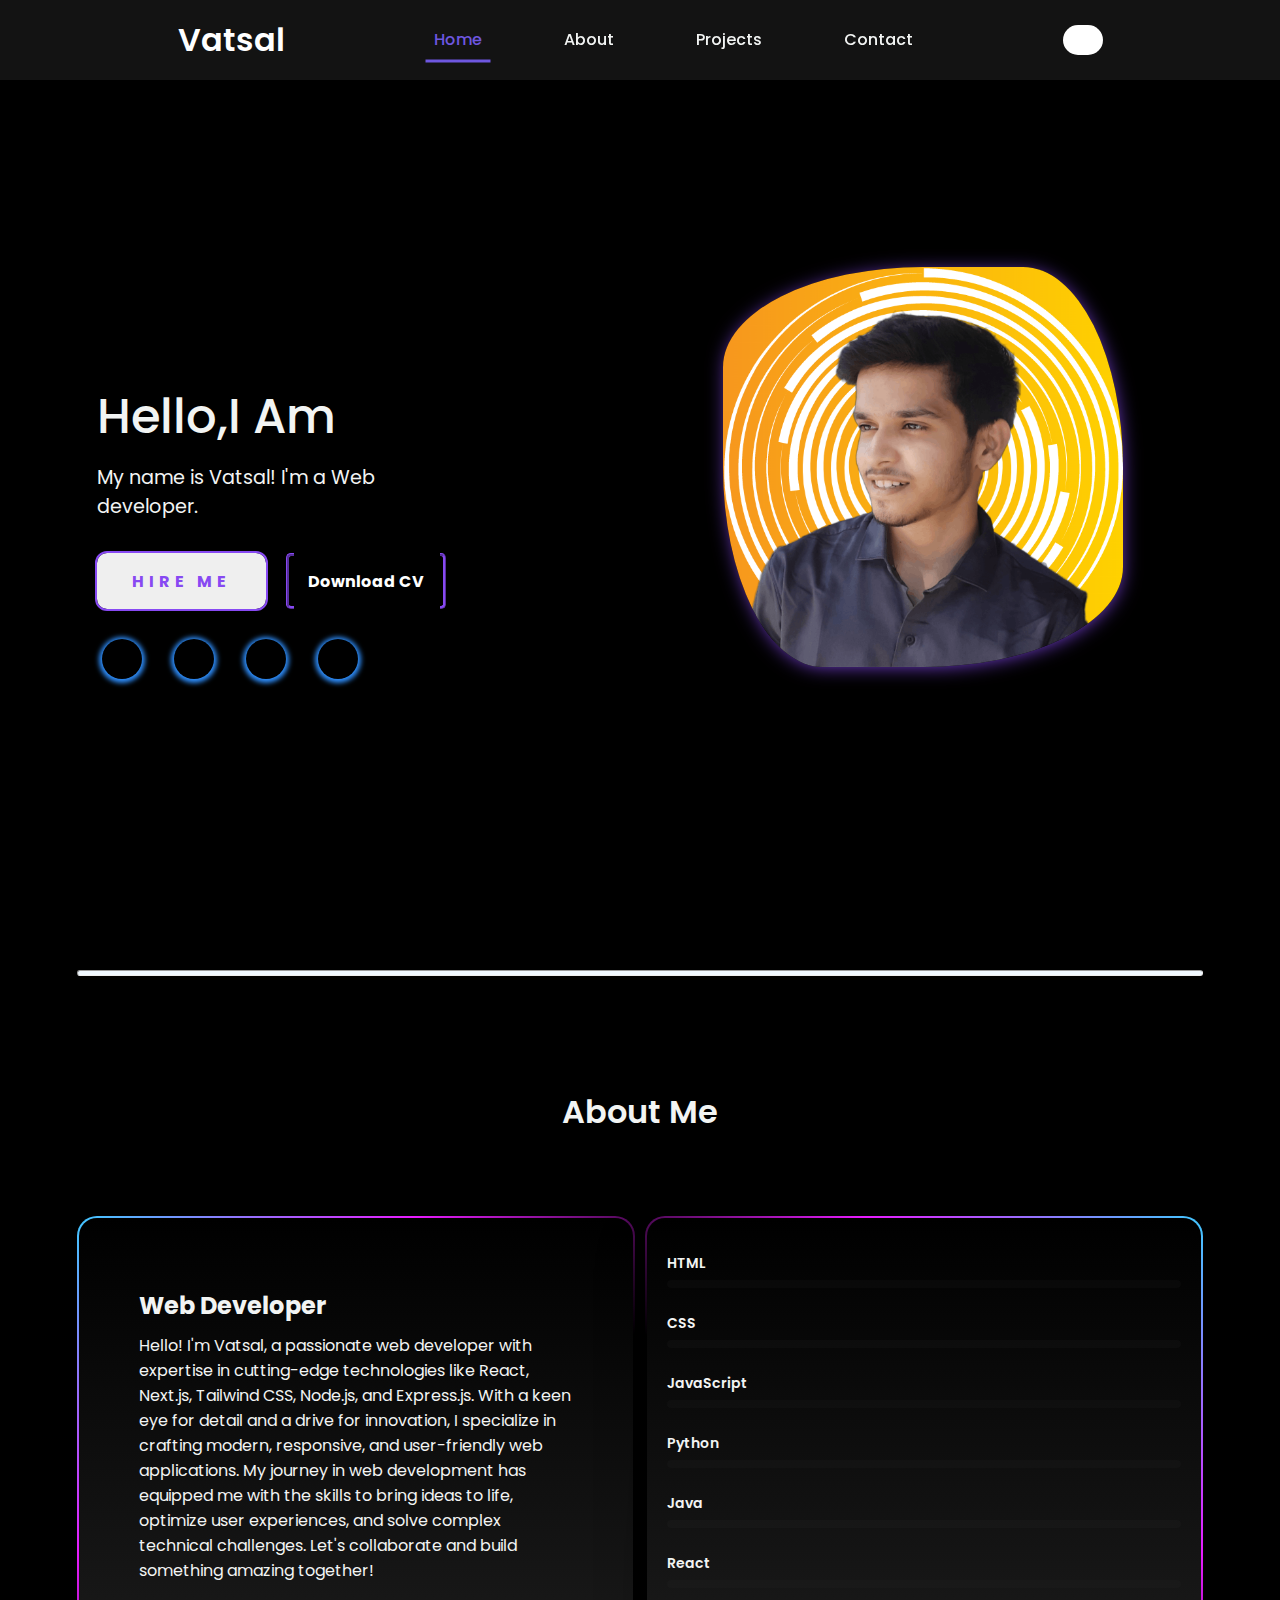
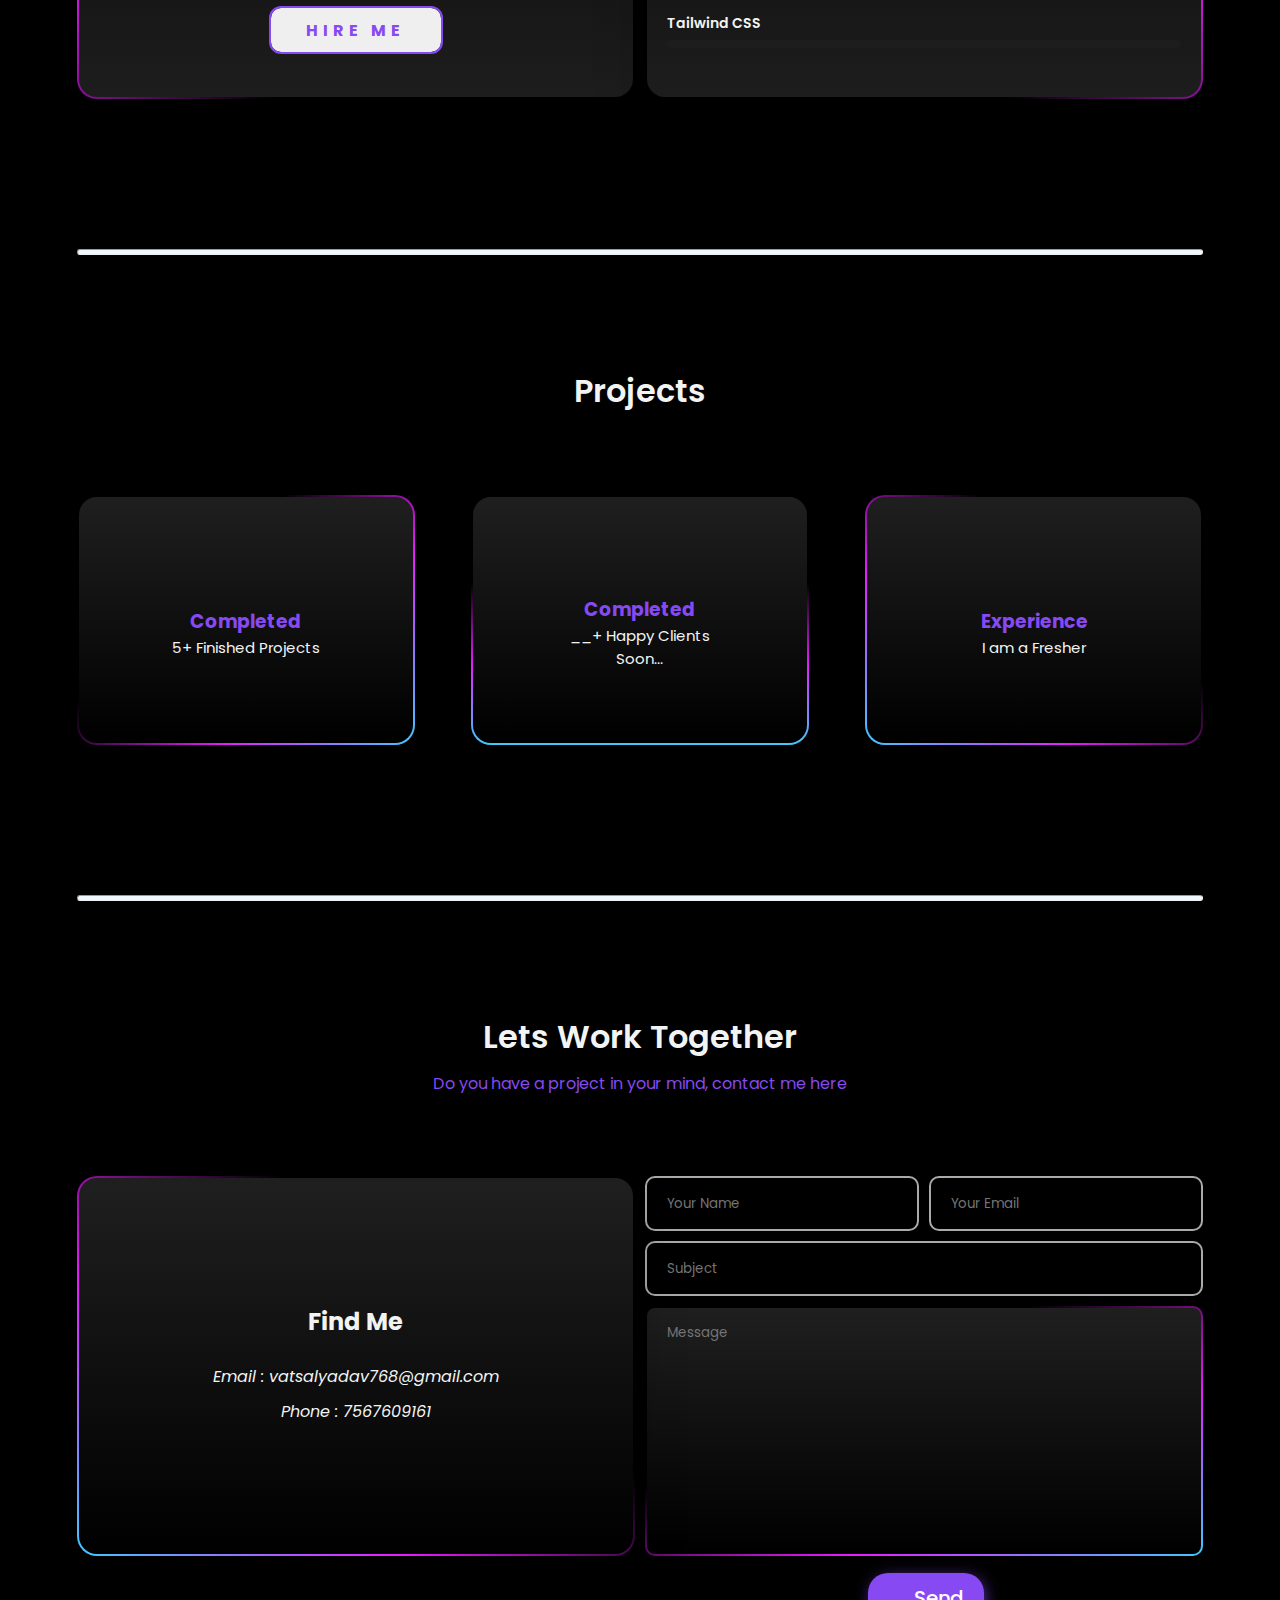
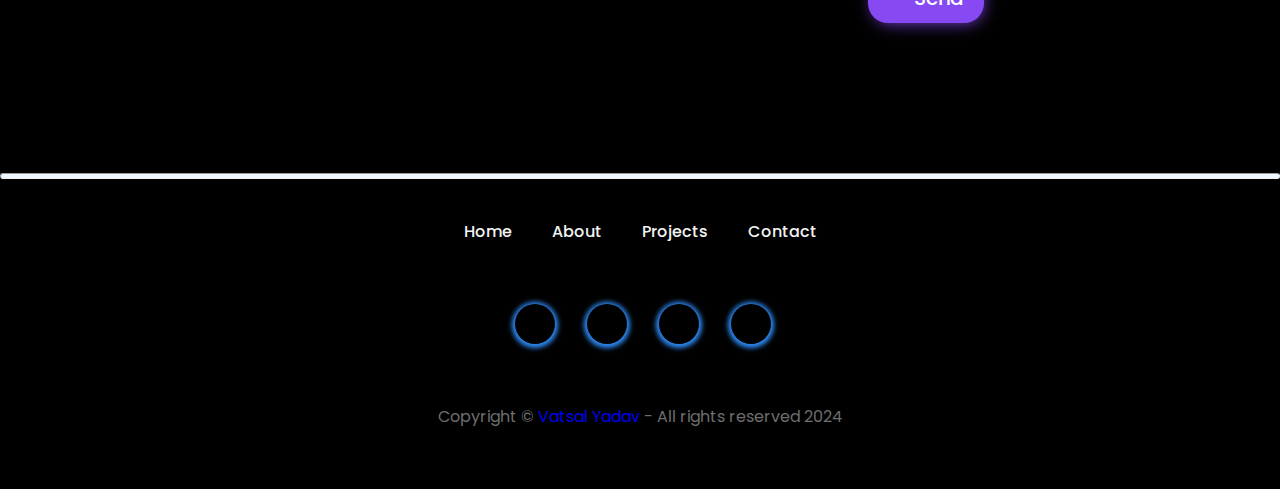
==== commit b36f154f: "few changes" ====
--- a/index.html
+++ b/index.html
@@ -244,7 +244,7 @@
             <a class="project-box dark">
               <i class="uil uil-users-alt"></i>
               <h3>Completed</h3>
-              <label for="">10+ Happy Clients</label>
+              <label for="">__+ Happy Clients</label>
               <label for="">Soon...</label>
             </a>
             <a class="project-box dark">
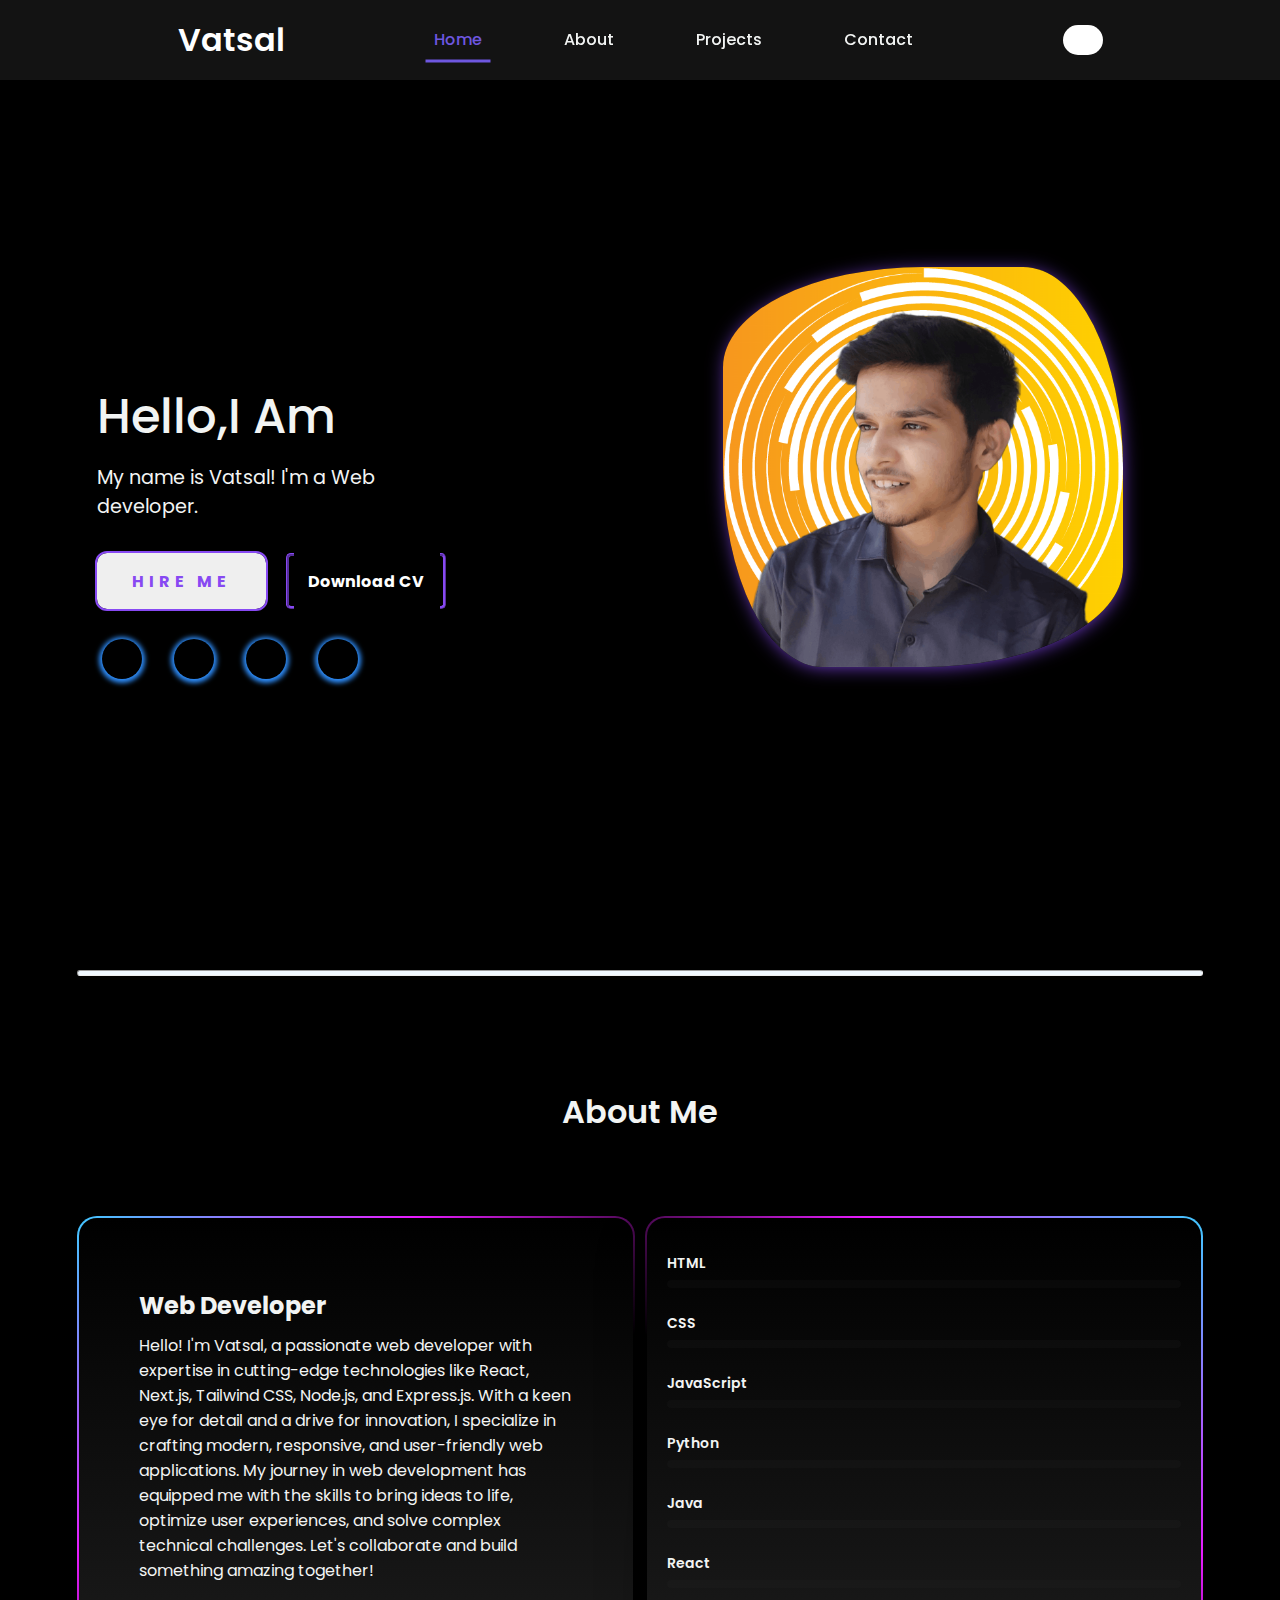
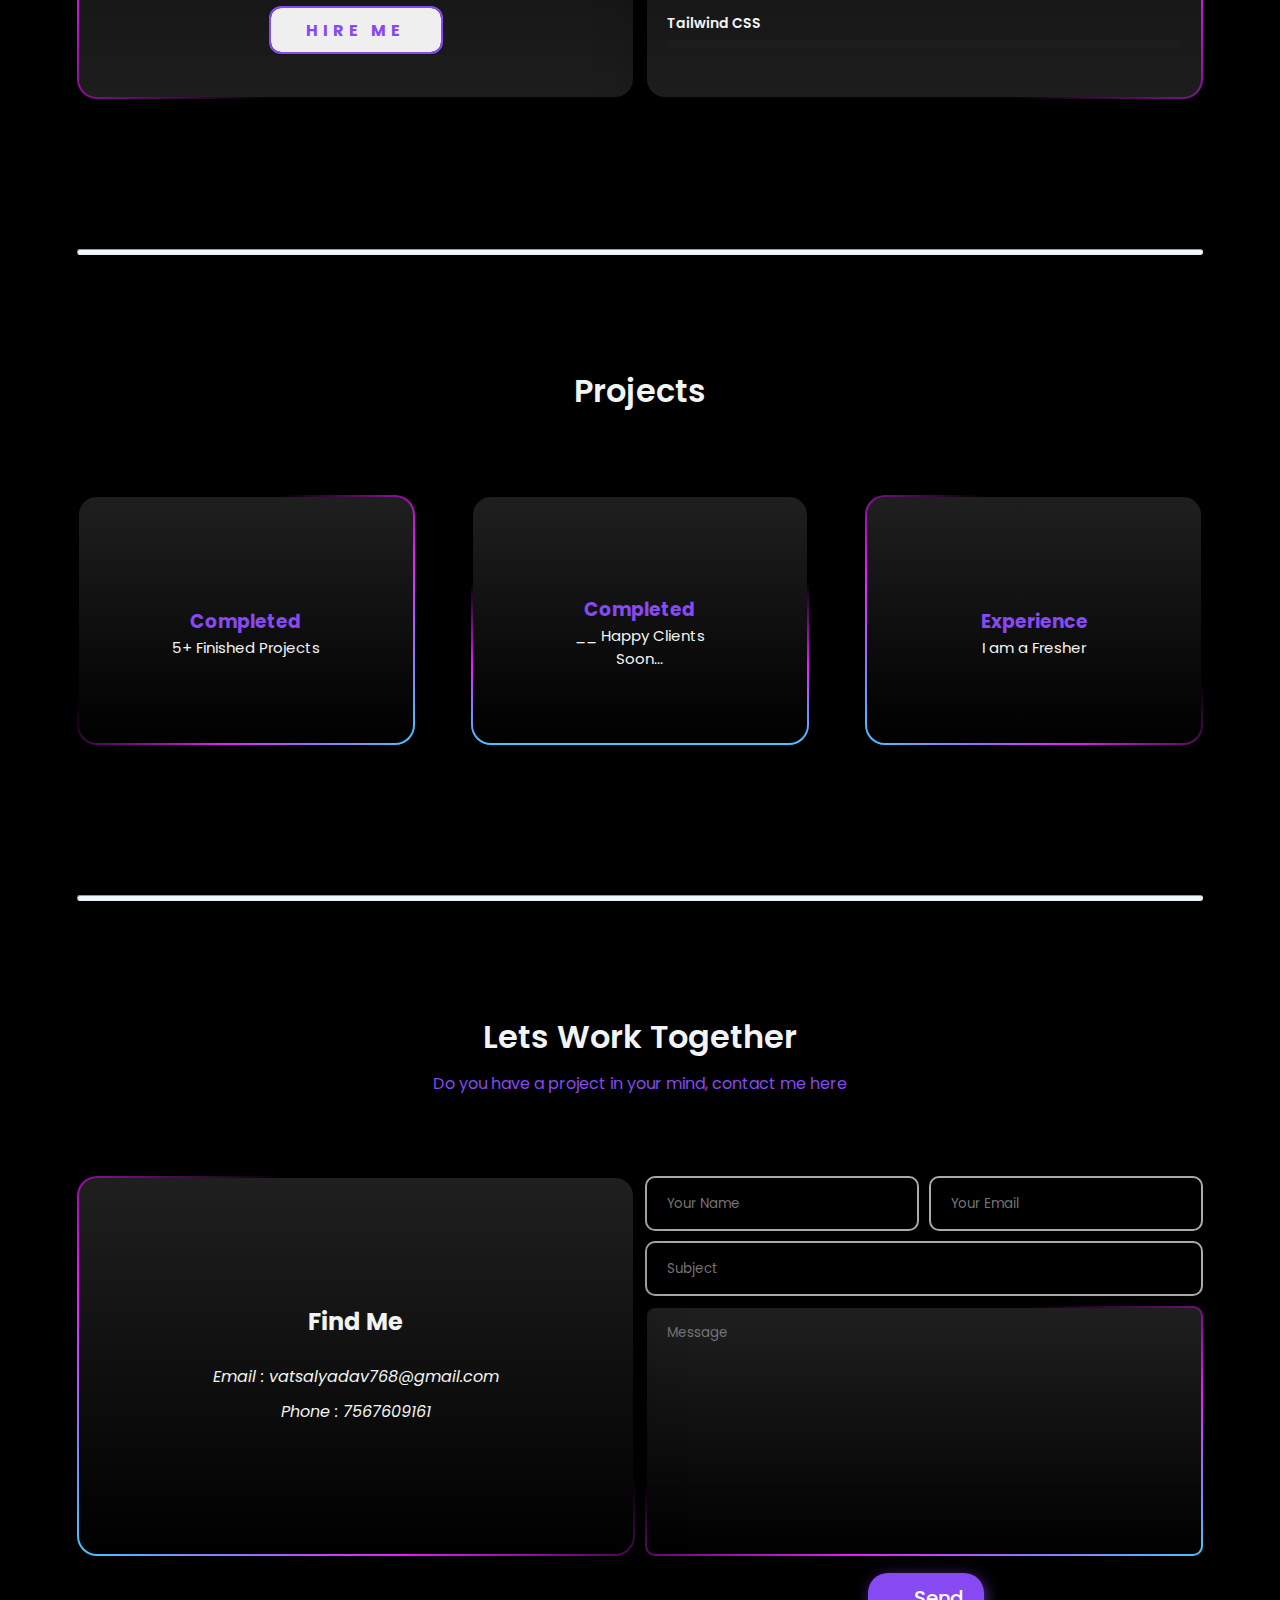
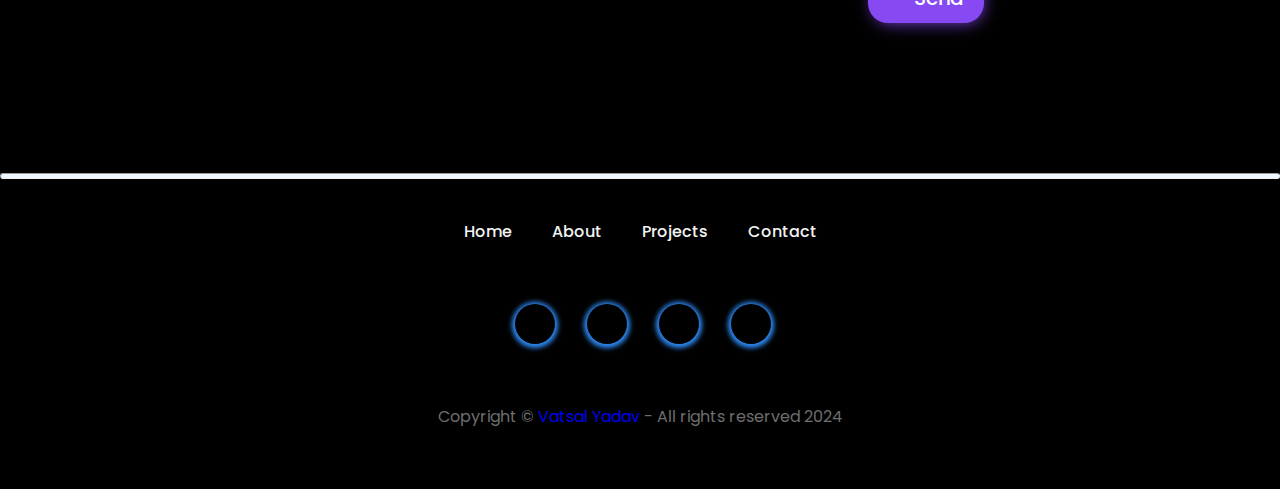
==== commit 0a3dc649: "changes in freelance part" ====
--- a/index.html
+++ b/index.html
@@ -244,7 +244,7 @@
             <a class="project-box dark">
               <i class="uil uil-users-alt"></i>
               <h3>Completed</h3>
-              <label for="">__+ Happy Clients</label>
+              <label for="">__ Happy Clients</label>
               <label for="">Soon...</label>
             </a>
             <a class="project-box dark">
